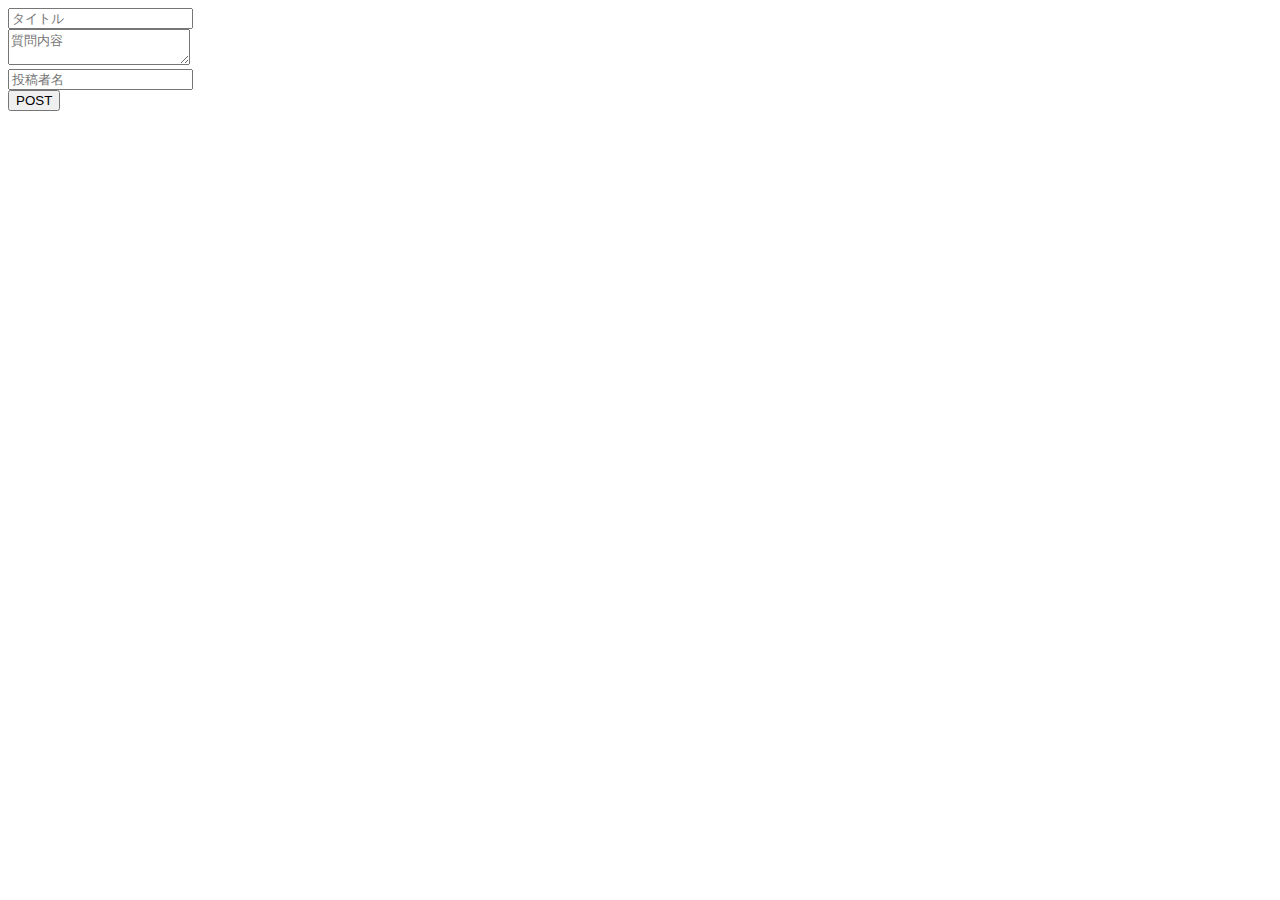
==== 仕様/new.html @ 04f34b3e "fc" ====
<!DOCTYPE HTML>
<html>
  <head>
    <meta charset="UTF-8">
    <title>TECH CHAT</title>
    <link rel="stylesheet" href="reset.css">
    <link rel="stylesheet" href="style.css">
  </head>
  <body>
    <form class="question">
      <div>
        <input type="text" placeholder="タイトル" class="title-form">
      </div>
      <div>
        <textarea name="message" placeholder="質問内容" class="message-form"></textarea>
      </div>
      <div>
        <input type="text" placeholder="投稿者名" class="title-form">
      </div>
      <div>
        <input type="submit" value="POST" class="send">
      </div>
    </form>
  </body>
</html>
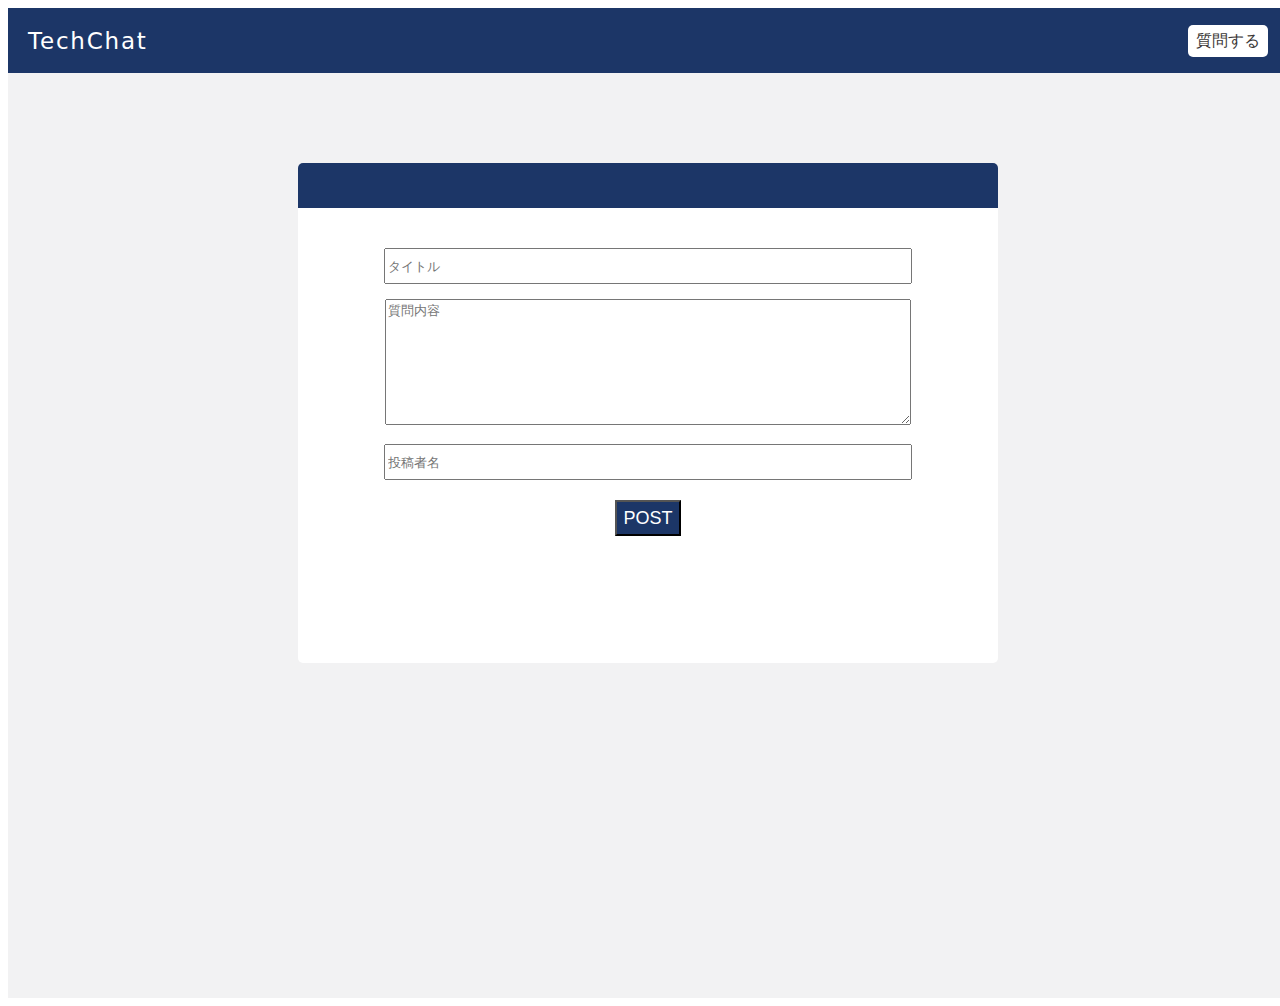
==== commit e3c6a2dd: "質問投稿機能の装飾" ====
--- a/仕様/new.html
+++ b/仕様/new.html
@@ -7,19 +7,28 @@
     <link rel="stylesheet" href="style.css">
   </head>
   <body>
-    <form class="question">
-      <div>
-        <input type="text" placeholder="タイトル" class="title-form">
+    <div class="headder">
+      <div class="title">TechChat</div>
+      <div class="question-btn">質問する</div>
+    </div>
+    <div class="main">
+      <div class="question-post">
+        <div class="block-bar"></div>
+        <div class="question">
+          <div>
+            <input type="text" placeholder="タイトル" class="title-form">
+          </div>
+          <div>
+            <textarea name="message" placeholder="質問内容" class="message-form"></textarea>
+          </div>
+          <div>
+            <input type="text" placeholder="投稿者名" class="title-form">
+          </div>
+          <div>
+            <input type="submit" value="POST" class="post-btn">
+          </div>
+        </div>
       </div>
-      <div>
-        <textarea name="message" placeholder="質問内容" class="message-form"></textarea>
-      </div>
-      <div>
-        <input type="text" placeholder="投稿者名" class="title-form">
-      </div>
-      <div>
-        <input type="submit" value="POST" class="send">
-      </div>
-    </form>
+    </div>
   </body>
 </html>--- a/仕様/style.css
+++ b/仕様/style.css
@@ -0,0 +1,117 @@
+.headder{
+  display: flex;
+  justify-content: space-between;
+  width: 100vw;
+  height: 65px;
+  align-items: center;
+  background-color: #1c3667;
+}
+.title{
+  font-family: system-ui, -apple-system, BlinkMacSystemFont, 'Segoe UI', Roboto, Oxygen, Ubuntu, Cantarell, 'Open Sans', 'Helvetica Neue', sans-serif;
+  font-size: 23px;
+  font-weight: 100;
+  color: #ffffff;
+  letter-spacing: 1.8px;
+  margin-left: 20px;
+}
+.question-btn{
+  background-color: #ffffff;
+  color: #3a3736;
+  font-size: 16px;
+  border-radius: 5px;
+  width: 80px;
+  height: 32px;
+  margin-right: 20px;
+  text-align: center;
+  line-height: 32px;
+}
+.main{
+  height: calc(100vh - 65px);
+  width: 100vw;
+  padding-top: 90px;
+  display: flex;
+  flex-direction: column;
+  align-items: center;
+  background-color: #f2f2f3;
+}
+.scroll-block{
+  overflow: scroll;
+}
+.comment-block{
+  width: 700px;
+  height: 100px;
+  margin-bottom: 25px;
+  display: flex;
+  border-radius: 5px 0 0 5px;
+}
+.left-block{
+  background-color: #1c3667;
+  border-radius: 5px 0 0 5px;
+  color: #ffffff;
+  width: 70px;
+  text-align: center;
+}
+.amount-num{
+  font-size: 26px;
+  height: 38px;
+  margin-top: 20px;
+}
+.comment-num{
+  font-size: 11px;
+  height: 16px;
+}
+.right-block{
+  background-color: #ffffff;
+  padding: 10px 15px;
+  width: 100%;
+  font-size: 12px;
+}
+.title-block{
+  display: flex;
+  justify-content: space-between;
+  margin-bottom: 10px;
+}
+.q-title{
+  font-size: 14px;
+  width: 500px;
+}
+
+/* new.html */
+.question-post{
+  width: 700px;
+  border-radius: 5px;
+  background-color: #ffffff;
+  /* 削除 */
+  height: 500px;
+}
+.block-bar{
+  height: 45px;
+  background-color: #1c3667;
+  border-radius: 5px 5px 0 0;
+}
+.question{
+  width: 520px;
+  /* background-color: aqua; */
+  margin: 40px auto;
+  align-items: center;
+  display: flex;
+  flex-direction: column;
+}
+
+.title-form, .message-form, .send{
+  width: 520px;
+}
+.title-form{
+  height: 30px;
+}
+.message-form{
+  height: 120px;
+  margin: 15px auto;
+}
+.post-btn{
+  color: #ffffff;
+  background-color: #1c3667;
+  font-size: 18px;
+  height: 36px;
+  margin: 20px auto 40px;
+}